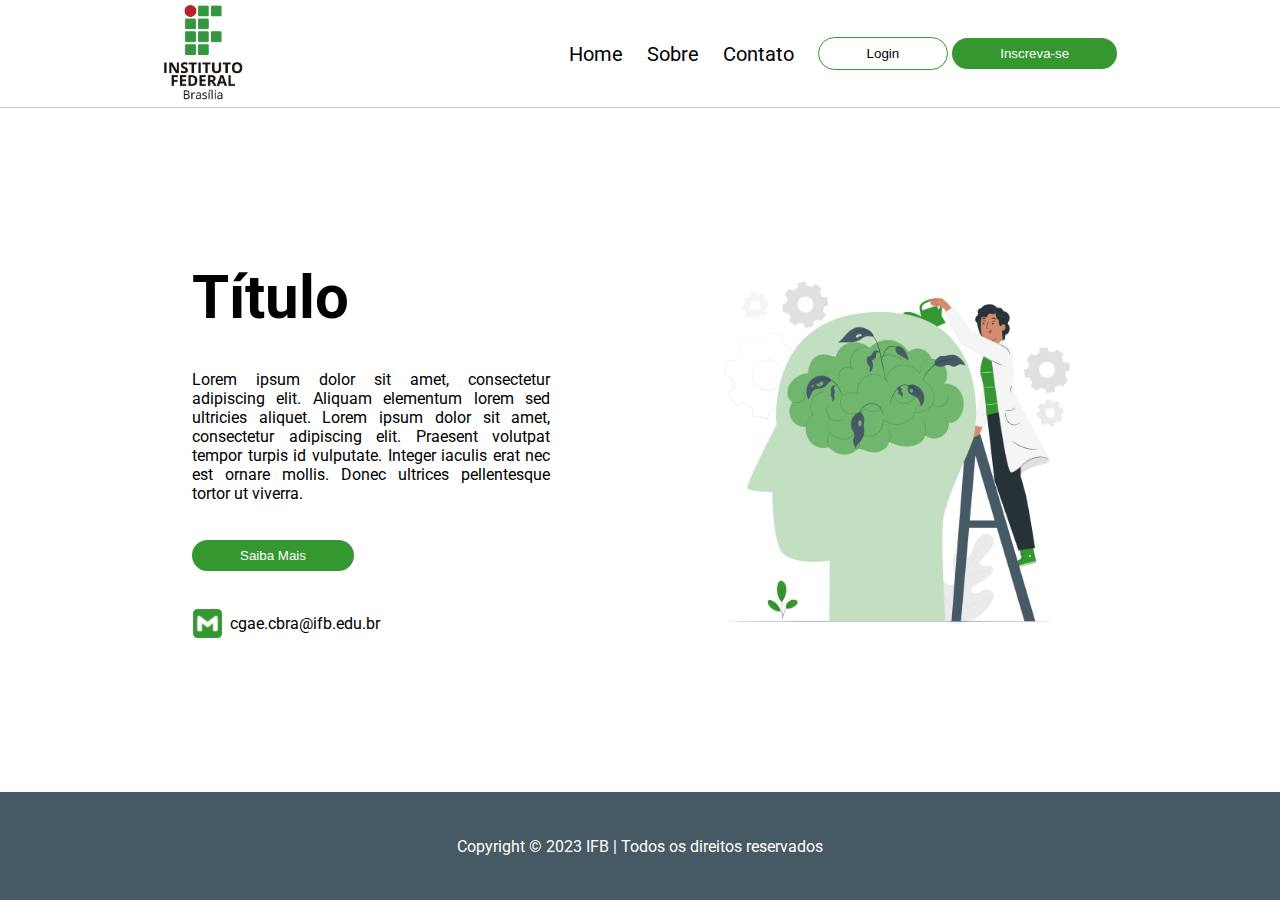
==== index.html @ 99c04283 "Páginas feitas" ====
<!DOCTYPE html>
<html lang="pt-br">
<head>
    <meta charset="UTF-8">
    <meta name="viewport" content="width=device-width, initial-scale=1.0">
    <title>Saúde Mental IFB</title>
    <link rel="stylesheet" href="landing-page.css">
</head>
<body>
    <header id="header">
        <img src="./imagens/IFBVertical.png" alt="">
        <nav class="navigation">
          <a href="index.html">Home</a>
          <a href="sobre.html">Sobre</a>
          <a href="contato.html">Contato</a>
          <div class="button-wrapper">
            <button class="login">Login</button>
            <button class="cadastro">Inscreva-se</button>
          </div>
        </nav>
    </header>
    
    <main>
        <div class="content">
            <h1>Título</h1>
            <p>Lorem ipsum dolor sit amet, consectetur adipiscing elit. Aliquam elementum lorem sed ultricies aliquet. 
                Lorem ipsum dolor sit amet, consectetur adipiscing elit. 
                Praesent volutpat tempor turpis id vulputate. Integer iaculis erat nec est ornare mollis. 
                Donec ultrices pellentesque tortor ut viverra.</p>
            <button class="cadastro">Saiba Mais</button>
            <div class="icon-wrapper">
                <img src="./imagens/SVGRepo_iconCarrier.png" alt="">
                <p>cgae.cbra@ifb.edu.br</p>
            </div>
        </div>
        <div class="img">
            <img src="./imagens/Mental health-pana 1.png" alt="">
        </div>
    </main>

    <footer>
        <p>Copyright © 2023 IFB | Todos os direitos reservados</p>
    </footer>
</body>
</html>
---- landing-page.css ----
@import url('https://fonts.googleapis.com/css2?family=Roboto&display=swap');

* {
    margin: 0;
    padding: 0;
    box-sizing: border-box;
}

body {
    font-family: 'Roboto', sans-serif;
}

/*Header*/

#header {
    display: flex;
    justify-content: space-around;
    align-items: center;
    height: 12vh;
    border-bottom: 0.5px solid #CCC;
}

#header img {
    width: 80px;
}

#header .navigation {   
    display: flex;
    gap: 1.5rem;
    align-items: center;
}

#header .navigation a {
    text-decoration: none;
    font-size: 20px;
    color: #000000;
}

.login, .cadastro {
    padding: 8px 48px;
    border-radius: 50px;
    cursor: pointer;
}
.login{
    border: 1px solid #349730;
    background-color: transparent;
    transition: 0.5s;
}

.cadastro{
    border: none;
    background-color: #349730;
    color: white;
}

/*Main*/

main {
    display: flex;
    align-items: center;
    justify-content: center;
    height: 76vh;
}

.content {
    width: 40%;
}

.content h1 {
    font-size: 60px;
    margin-bottom: 37px;
}

.content p {
    width: 70%;
    font-size: 16px;
    text-align: justify;
    margin-bottom: 37px;
}

.content button {
    margin-bottom: 37px;
}

.content .icon-wrapper {
    display: flex;
    align-items: center;
    gap: 0.5rem;
}

.content .icon-wrapper img {
    width: 30px;
}

.content .icon-wrapper p {
    margin: 0;
}


.img {
    width: 30%;
}

.img img {
    width: 100%;
}

footer {
    background-color: #455A64;
    display: flex;
    align-items: center;
    justify-content: center;
    height: 12vh;
}

footer p {
    color: #ffffff;
}
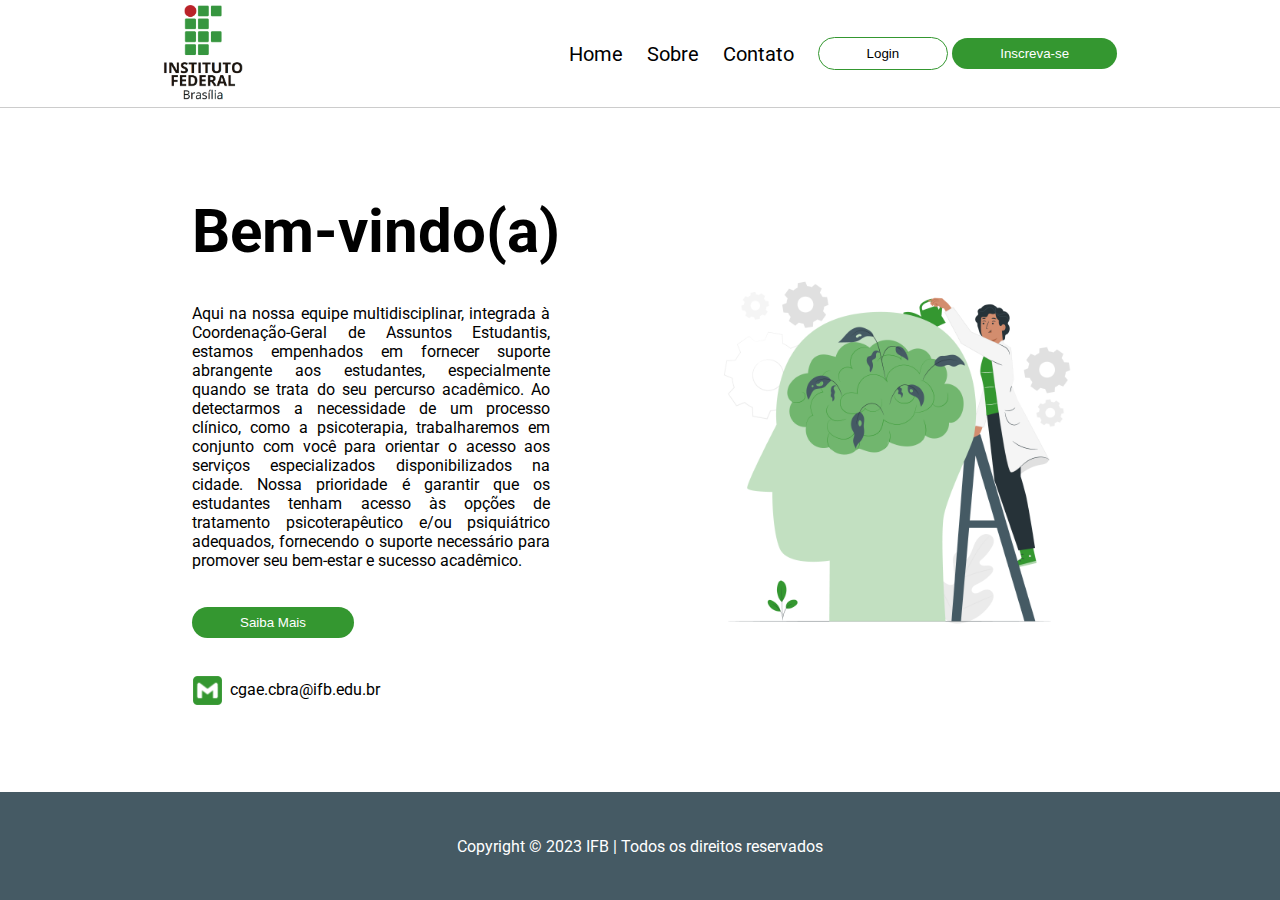
==== commit 3102698b: "Textos colocados" ====
--- a/index.html
+++ b/index.html
@@ -14,20 +14,20 @@
           <a href="sobre.html">Sobre</a>
           <a href="contato.html">Contato</a>
           <div class="button-wrapper">
-            <button class="login">Login</button>
-            <button class="cadastro">Inscreva-se</button>
+            <a href="login.html"><button class="login">Login</button></a>
+            <a href="cadastro.html"><button class="cadastro">Inscreva-se</button></a>
           </div>
         </nav>
     </header>
     
     <main>
         <div class="content">
-            <h1>Título</h1>
-            <p>Lorem ipsum dolor sit amet, consectetur adipiscing elit. Aliquam elementum lorem sed ultricies aliquet. 
-                Lorem ipsum dolor sit amet, consectetur adipiscing elit. 
-                Praesent volutpat tempor turpis id vulputate. Integer iaculis erat nec est ornare mollis. 
-                Donec ultrices pellentesque tortor ut viverra.</p>
-            <button class="cadastro">Saiba Mais</button>
+            <h1>Bem-vindo(a)</h1>
+            <p>Aqui na nossa equipe multidisciplinar, integrada à Coordenação-Geral de Assuntos Estudantis, 
+                estamos empenhados em fornecer 
+                suporte abrangente aos estudantes, 
+                especialmente quando se trata do seu percurso acadêmico. Ao detectarmos a necessidade de um processo clínico, como a psicoterapia, trabalharemos em conjunto com você para orientar o acesso aos serviços especializados disponibilizados na cidade. Nossa prioridade é garantir que os estudantes tenham acesso às opções de tratamento psicoterapêutico e/ou psiquiátrico adequados, fornecendo o suporte necessário para promover seu bem-estar e sucesso acadêmico.</p>
+            <a href="sobre.html"><button class="cadastro">Saiba Mais</button></a>
             <div class="icon-wrapper">
                 <img src="./imagens/SVGRepo_iconCarrier.png" alt="">
                 <p>cgae.cbra@ifb.edu.br</p>
